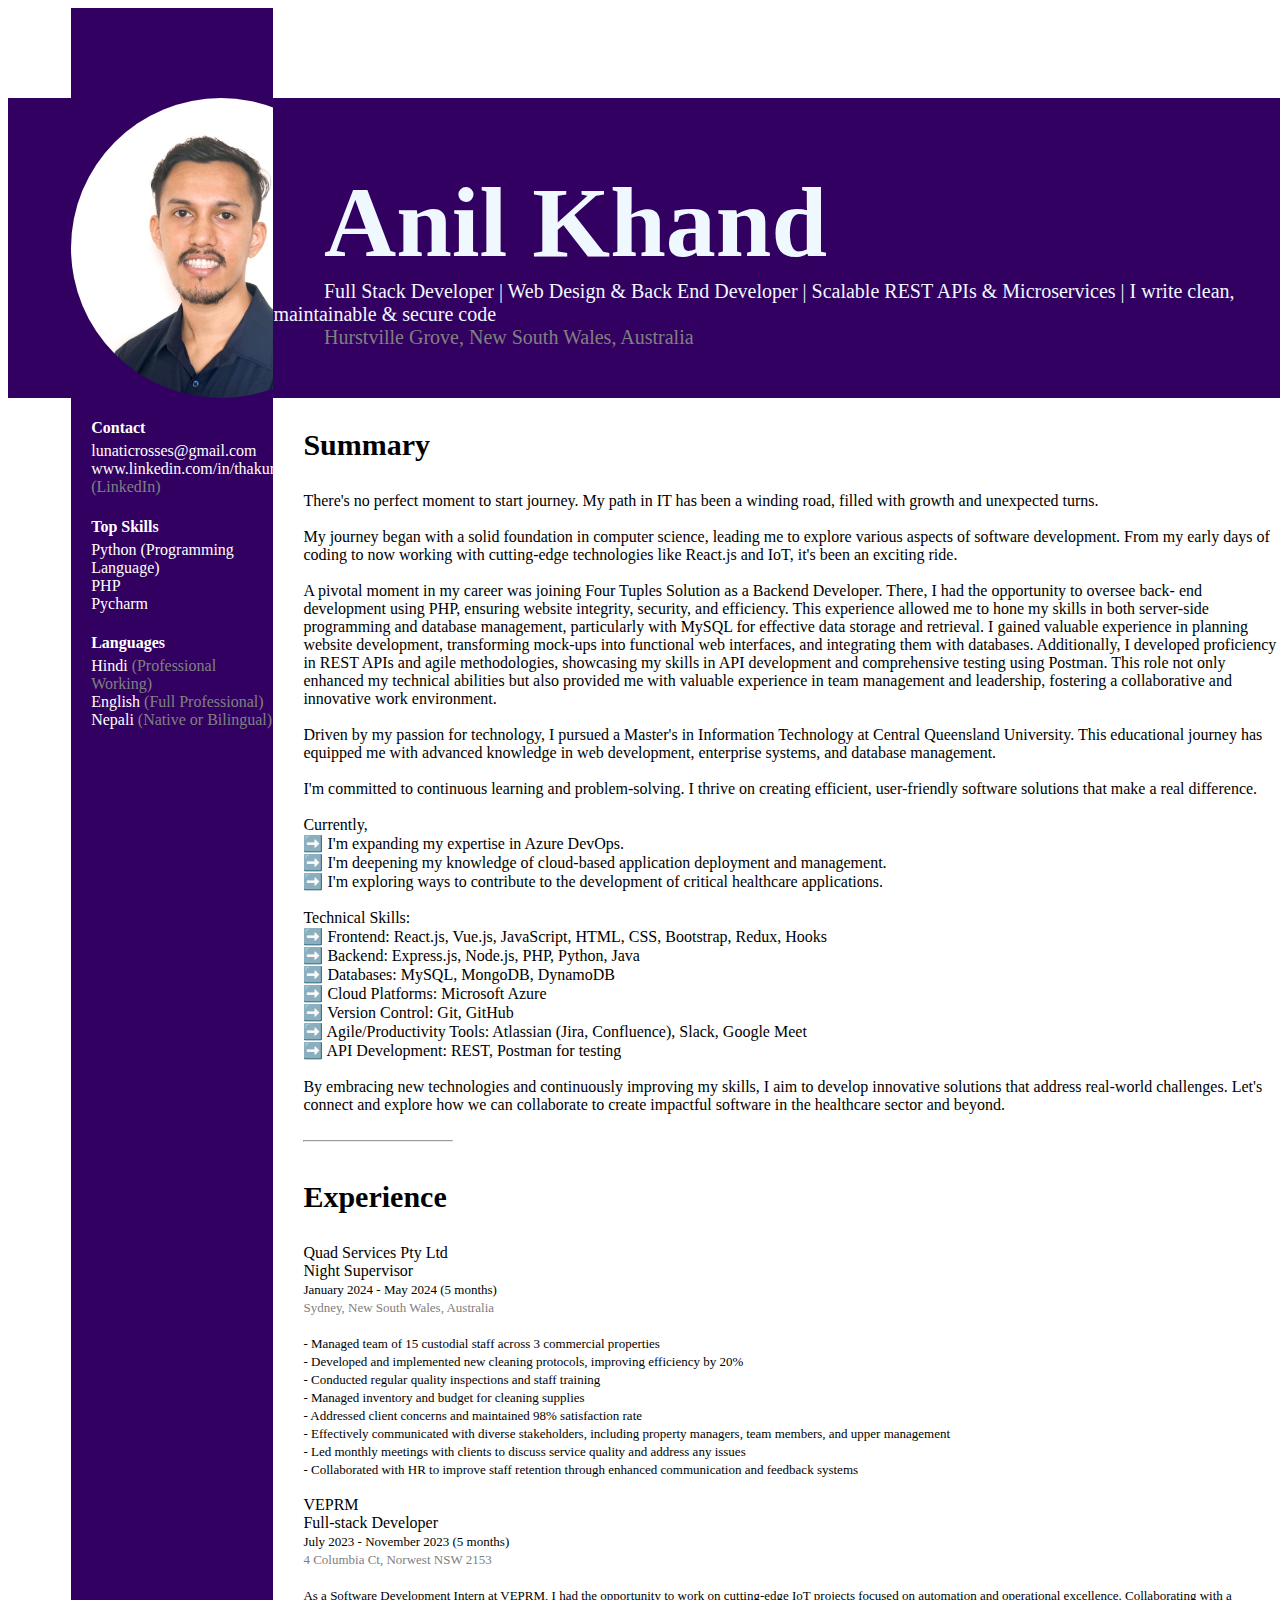
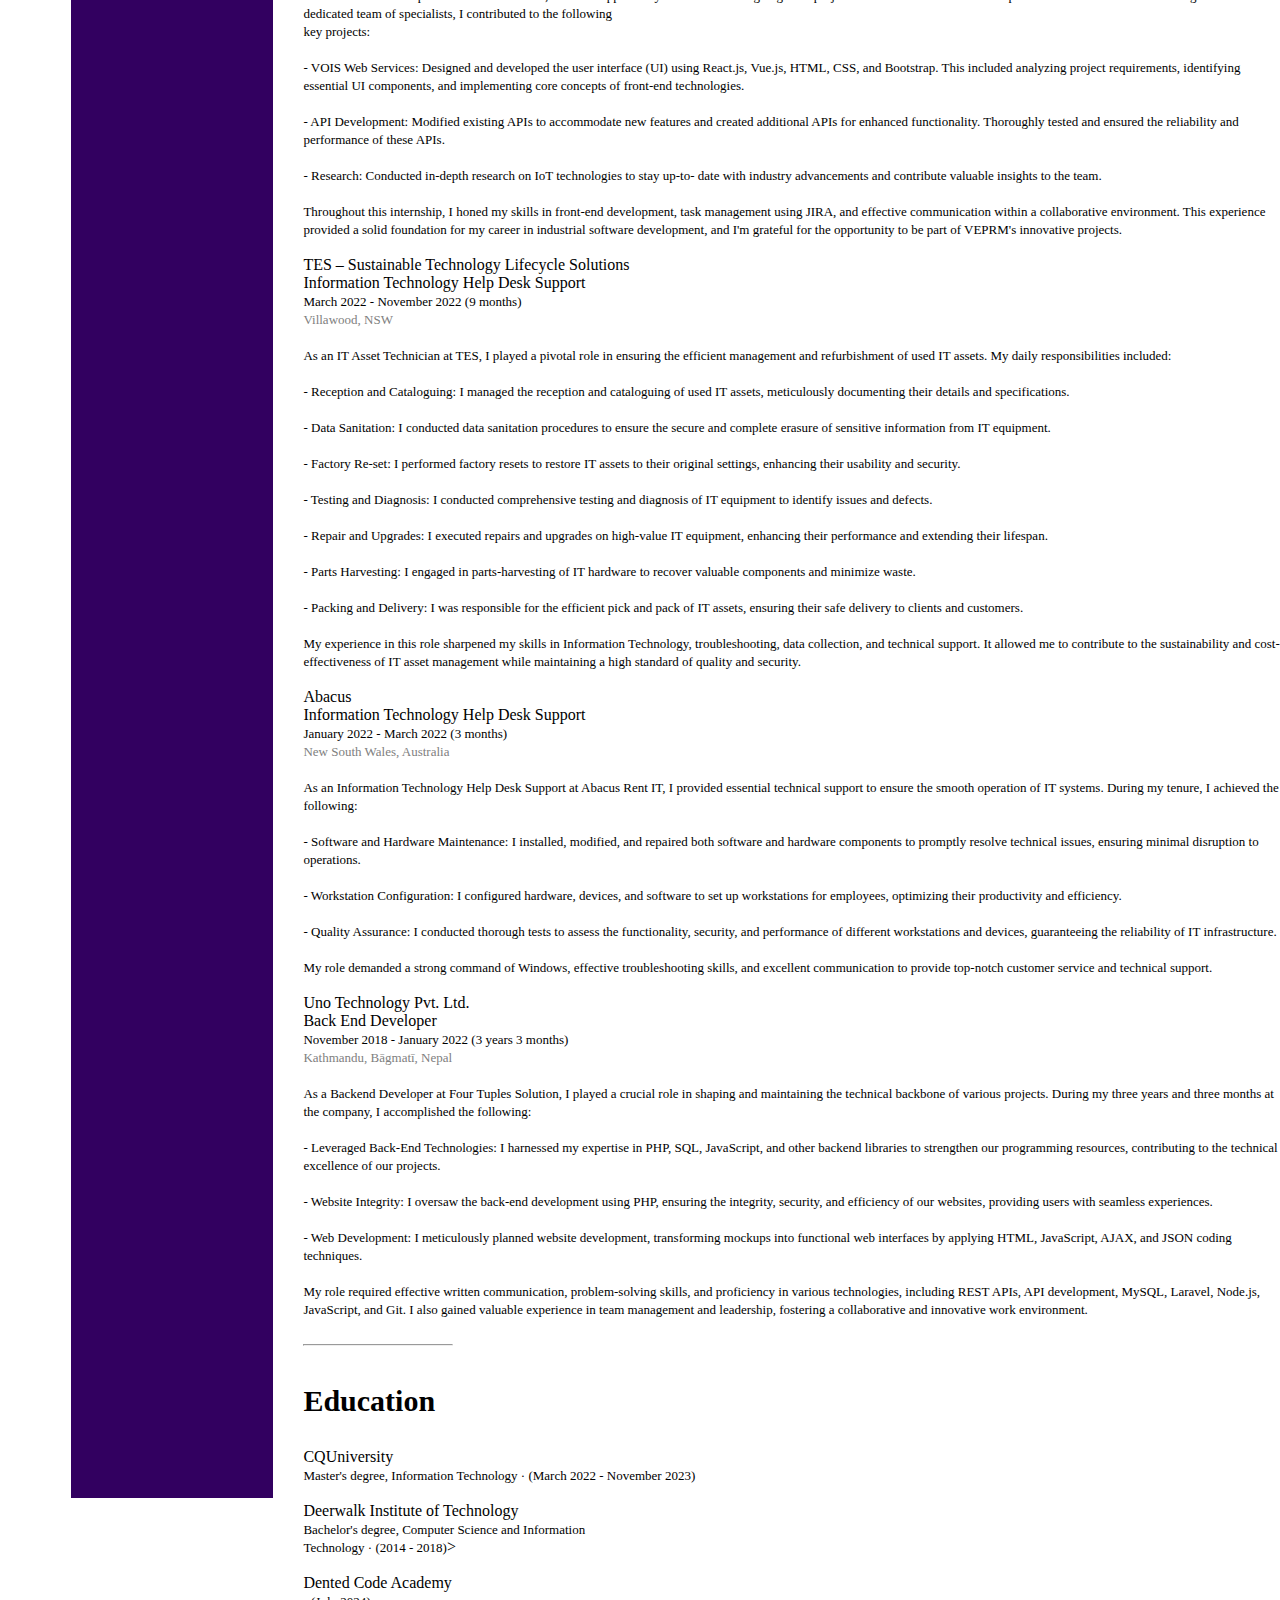
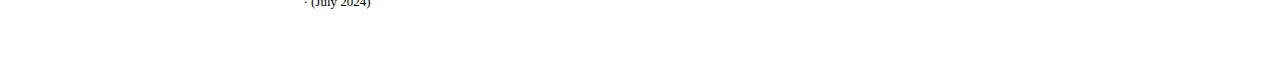
==== CV_Grid.html @ 2d3e1cf0 "CV using Grid" ====
<!DOCTYPE html>
<html lang="en">

<head>
    <meta charset="UTF-8">
    <meta name="viewport" content="width=device-width, initial-scale=1.0">
    <title>LinkedIn CV using Grid</title>
</head>
<link rel="stylesheet" href="index.css" />

<body>
    <div class="grid-container">
        <div class="grid1">

        </div>

        <div class="grid2">

        </div>

        <div class="grid3"></div>
        <Div class="grid4"></Div>
        <div class="grid5">
            <img src="./images/WhatsApp Image 2023-04-13 at 3.47.03 PM.jpeg" />
        </div>
        <div class="grid6">
            <H1>Anil Khand</H1>
            <p1>
                Full Stack Developer | Web Design & Back End Developer | Scalable
                REST APIs & Microservices | I write clean, maintainable & secure
                code<br>
            <color>Hurstville Grove, New South Wales, Australia</color>

            </p1>


        </div>
        <div class="grid7"></div>
        <div class="grid8">
            <div>
                <h4>Contact</h4>
                lunaticrosses@gmail.com
                www.linkedin.com/in/thakurianil<br>
                <color>(LinkedIn)</color>

                <h4>Top Skills</h4>
                Python (Programming Language)<br>
                PHP<br>
                Pycharm

                <h4>Languages</h4>
                Hindi <color>(Professional Working)</color><br>
                English <color>(Full Professional)</color><br>
                Nepali <color>(Native or Bilingual)</color>
            </div>

        </div>
        <div class="grid9">
            <div>
                <h3>Summary</h3>

                There's no perfect moment to start journey. My path in IT has been a
                winding road, filled with growth and unexpected turns.<br><br>

                My journey began with a solid foundation in computer science,
                leading me to explore various aspects of software development.
                From my early days of coding to now working with cutting-edge
                technologies like React.js and IoT, it's been an exciting ride.<br><br>

                A pivotal moment in my career was joining Four Tuples Solution as
                a Backend Developer. There, I had the opportunity to oversee back-
                end development using PHP, ensuring website integrity, security,
                and efficiency. This experience allowed me to hone my skills in both
                server-side programming and database management, particularly
                with MySQL for effective data storage and retrieval. I gained
                valuable experience in planning website development, transforming
                mock-ups into functional web interfaces, and integrating them with
                databases. Additionally, I developed proficiency in REST APIs and
                agile methodologies, showcasing my skills in API development and
                comprehensive testing using Postman. This role not only enhanced
                my technical abilities but also provided me with valuable experience
                in team management and leadership, fostering a collaborative and
                innovative work environment.
                <br><br>

                Driven by my passion for technology, I pursued a Master's in
                Information Technology at Central Queensland University. This
                educational journey has equipped me with advanced knowledge in
                web development, enterprise systems, and database management.
                <br><br>I'm committed to continuous learning and problem-solving. I thrive
                on creating efficient, user-friendly software solutions that make a real
                difference.<br><br>

                Currently,<br>
                ➡️ I'm expanding my expertise in Azure DevOps.<br>
                ➡️ I'm deepening my knowledge of cloud-based application
                deployment and management.<br>
                ➡️ I'm exploring ways to contribute to the development of critical
                healthcare applications.<br><br>

                ‍Technical Skills:<br>
                ➡️ Frontend: React.js, Vue.js, JavaScript, HTML, CSS, Bootstrap,
                Redux, Hooks<br>
                ➡️ Backend: Express.js, Node.js, PHP, Python, Java<br>
                ➡️ Databases: MySQL, MongoDB, DynamoDB<br>
                ➡️ Cloud Platforms: Microsoft Azure<br>
                ➡️ Version Control: Git, GitHub<br>
                ➡️ Agile/Productivity Tools: Atlassian (Jira, Confluence), Slack,
                Google Meet<br>
                ➡️ API Development: REST, Postman for testing<br><br>

                By embracing new technologies and continuously improving my
                skills, I aim to develop innovative solutions that address real-world
                challenges. Let's connect and explore how we can collaborate to
                create impactful software in the healthcare sector and beyond.

                <br><br>
                <hr>
                <br>

                <h3>Experience</h3>

                Quad Services Pty Ltd<br>
                Night Supervisor<br>
                <font>
                    January 2024 - May 2024 (5 months)<br>
                    <color>Sydney, New South Wales, Australia</color><br><br>

                    - Managed team of 15 custodial staff across 3 commercial properties<br>
                    - Developed and implemented new cleaning protocols, improving efficiency by
                    20%<br>
                    - Conducted regular quality inspections and staff training<br>
                    - Managed inventory and budget for cleaning supplies<br>
                    - Addressed client concerns and maintained 98% satisfaction rate<br>
                    - Effectively communicated with diverse stakeholders, including property
                    managers, team members, and upper management<br>
                    - Led monthly meetings with clients to discuss service quality and address any
                    issues<br>
                    - Collaborated with HR to improve staff retention through enhanced
                    communication and feedback systems
                </font>
                <br><br>

                VEPRM<br>
                Full-stack Developer<br>
                <font>
                    July 2023 - November 2023 (5 months)<br>
                    <color style="color:grey">4 Columbia Ct, Norwest NSW 2153</color><br><br>

                    As a Software Development Intern at VEPRM, I had the opportunity to work on
                    cutting-edge IoT projects focused on automation and operational excellence.
                    Collaborating with a dedicated team of specialists, I contributed to the following
                    <br>key projects:<br><br>
                    - VOIS Web Services: Designed and developed the user interface (UI) using
                    React.js, Vue.js, HTML, CSS, and Bootstrap. This included analyzing project
                    requirements, identifying essential UI components, and implementing core
                    concepts of front-end technologies.<br><br>
                    - API Development: Modified existing APIs to accommodate new features and
                    created additional APIs for enhanced functionality. Thoroughly tested and
                    ensured the reliability and performance of these APIs.<br><br>
                    - Research: Conducted in-depth research on IoT technologies to stay up-to-
                    date with industry advancements and contribute valuable insights to the team.<br><br>
                    Throughout this internship, I honed my skills in front-end development, task
                    management using JIRA, and effective communication within a collaborative
                    environment. This experience provided a solid foundation for my career in
                    industrial software development, and I'm grateful for the opportunity to be part
                    of VEPRM's innovative projects.
                </font><br><br>

                TES – Sustainable Technology Lifecycle Solutions<br>
                Information Technology Help Desk Support<br>

                <font>
                    March 2022 - November 2022 (9 months)<br>
                    <color style="color:grey">Villawood, NSW</color><br><br>
                    As an IT Asset Technician at TES, I played a pivotal role in ensuring
                    the efficient management and refurbishment of used IT assets. My daily
                    responsibilities included:<br><br>
                    - Reception and Cataloguing: I managed the reception and cataloguing of used
                    IT assets, meticulously documenting their details and specifications.<br><br>
                    - Data Sanitation: I conducted data sanitation procedures to ensure the secure
                    and complete erasure of sensitive information from IT equipment.<br><br>
                    - Factory Re-set: I performed factory resets to restore IT assets to their original
                    settings, enhancing their usability and security.<br><br>
                    - Testing and Diagnosis: I conducted comprehensive testing and diagnosis of
                    IT equipment to identify issues and defects.<br><br>
                    - Repair and Upgrades: I executed repairs and upgrades on high-value IT
                    equipment, enhancing their performance and extending their lifespan.<br><br>
                    - Parts Harvesting: I engaged in parts-harvesting of IT hardware to recover
                    valuable components and minimize waste.<br><br>
                    - Packing and Delivery: I was responsible for the efficient pick and pack of IT
                    assets, ensuring their safe delivery to clients and customers.<br><br>
                    My experience in this role sharpened my skills in Information Technology,
                    troubleshooting, data collection, and technical support. It allowed me to
                    contribute to the sustainability and cost-effectiveness of IT asset management
                    while maintaining a high standard of quality and security.<br><br>
                </font>

                Abacus<br>
                Information Technology Help Desk Support<br>

                <font>
                    January 2022 - March 2022 (3 months)<br>
                    <color style="color:grey">New South Wales, Australia</color><br><br>
                    As an Information Technology Help Desk Support at Abacus Rent IT, I
                    provided essential technical support to ensure the smooth operation of IT
                    systems. During my tenure, I achieved the following:<br><br>
                    - Software and Hardware Maintenance: I installed, modified, and repaired
                    both software and hardware components to promptly resolve technical issues,
                    ensuring minimal disruption to operations.<br><br>
                    - Workstation Configuration: I configured hardware, devices, and software to
                    set up workstations for employees, optimizing their productivity and efficiency.<br><br>
                    - Quality Assurance: I conducted thorough tests to assess the functionality,
                    security, and performance of different workstations and devices, guaranteeing
                    the reliability of IT infrastructure.<br><br>
                    My role demanded a strong command of Windows, effective troubleshooting
                    skills, and excellent communication to provide top-notch customer service and
                    technical support.<br><br>
                </font>

                Uno Technology Pvt. Ltd.<br>
                Back End Developer<br>

                <font>
                    November 2018 - January 2022 (3 years 3 months)<br>
                    <color style="color:grey">Kathmandu, Bāgmatī, Nepal</color><br><br>
                    As a Backend Developer at Four Tuples Solution, I played a crucial role in
                    shaping and maintaining the technical backbone of various projects. During my
                    three years and three months at the company, I accomplished the following:<br><br>
                    - Leveraged Back-End Technologies: I harnessed my expertise in PHP,
                    SQL, JavaScript, and other backend libraries to strengthen our programming
                    resources, contributing to the technical excellence of our projects.<br><br>
                    - Website Integrity: I oversaw the back-end development using PHP, ensuring
                    the integrity, security, and efficiency of our websites, providing users with
                    seamless experiences.<br><br>
                    - Web Development: I meticulously planned website development,
                    transforming mockups into functional web interfaces by applying HTML,
                    JavaScript, AJAX, and JSON coding techniques.<br><br>
                    My role required effective written communication, problem-solving skills, and
                    proficiency in various technologies, including REST APIs, API development,
                    MySQL, Laravel, Node.js, JavaScript, and Git. I also gained valuable
                    experience in team management and leadership, fostering a collaborative and
                    innovative work environment.<br><br>
                </font>

                <hr>
                <br>

                <h3>Education</h3>
                CQUniversity<br>

                <font ">Master's degree, Information Technology · (March 2022 - November 2023)
                </font><br><br>
                Deerwalk Institute of Technology<br>
    
                <font>Bachelor's degree, Computer Science and Information<br>
                    Technology · (2014 - 2018)</font>><br><br>
                Dented Code Academy<br>
    
                <font>· (July 2024)</font><br><br><br><br>
            </div>
        </div>
    </div>

</body>

</html>
---- index.css ----
body{
    height: auto;
    width: auto;
}
.grid-container{
    width: auto;
    height: auto;
    display: grid;
    grid-template-columns: repeat(3, 5% 16% 80%);
    grid-template-rows: 90px 300px 200px ;
    /* gap: 10px; */
    /* padding: 10px; */
}

.grid1{
    grid-column: 1/1;
    grid-row: 1/1;
}
.grid2{
    grid-column: 2/3;
    grid-row: 1/1;
    height: 100px;
    background-color: rgb(50, 0, 96);
}
.grid3{
    grid-column: 3/3;
    /* background-color: black; */
}
.grid4{
    grid-column: 1/1;
    grid-row: 2/3;
    background-color: rgb(50, 0, 96);
}
.grid5{
    grid-column: 2/2;
    grid-row: 2/3;
    background-color: rgb(50, 0, 96);
    font-size: large;
}

.grid6{
    grid-column: 3/4;
    grid-row: 2/3;
    background-color: rgb(50, 0, 96);
}
.grid7{
    grid-column: 1/1;
    grid-row: 3/3;
 
}
.grid8{
    grid-column: 2/3;
    grid-row: 3/3;
    background-color: rgb(50, 0, 96);
    height: 1350%;
}

.grid9{
    grid-column: 3/3;
    grid-row: 3/3;
}

.grid6 > H1{
    color: aliceblue;
    text-align: left;
    margin-bottom: 0%;
    font-size: 100px;
    padding-left: 5%;
    font-family:Cambria, Cochin, Georgia, Times, 'Times New Roman', serif;
}

.grid5 > img{
    height: 300px;
    width: 300px;
    border-radius: 100%;
    align-content: center;
}

p1{
    font-size: 20px;
    color: aliceblue;
    padding-left: 5%;
}


div > h4{
    margin-bottom: 5px;
}

.grid8 > div{
    padding-left: 20px; 
    color:white; 
    font-size: medium;
}

color{
    color:grey;
}


.grid9 > div{
    padding-left: 30px;
    /* display: flex; */
    /* justify-content: flex-end; */
}

hr{
    width: 15%; 
    float: left;
}

font{
    font-size: small;
}

h3{
    font-size: 30px;

}

footer{
    text-align: right;
    background: lightpink;
}

p1 > color{
    color: gray;
    padding-left: 5%;
}
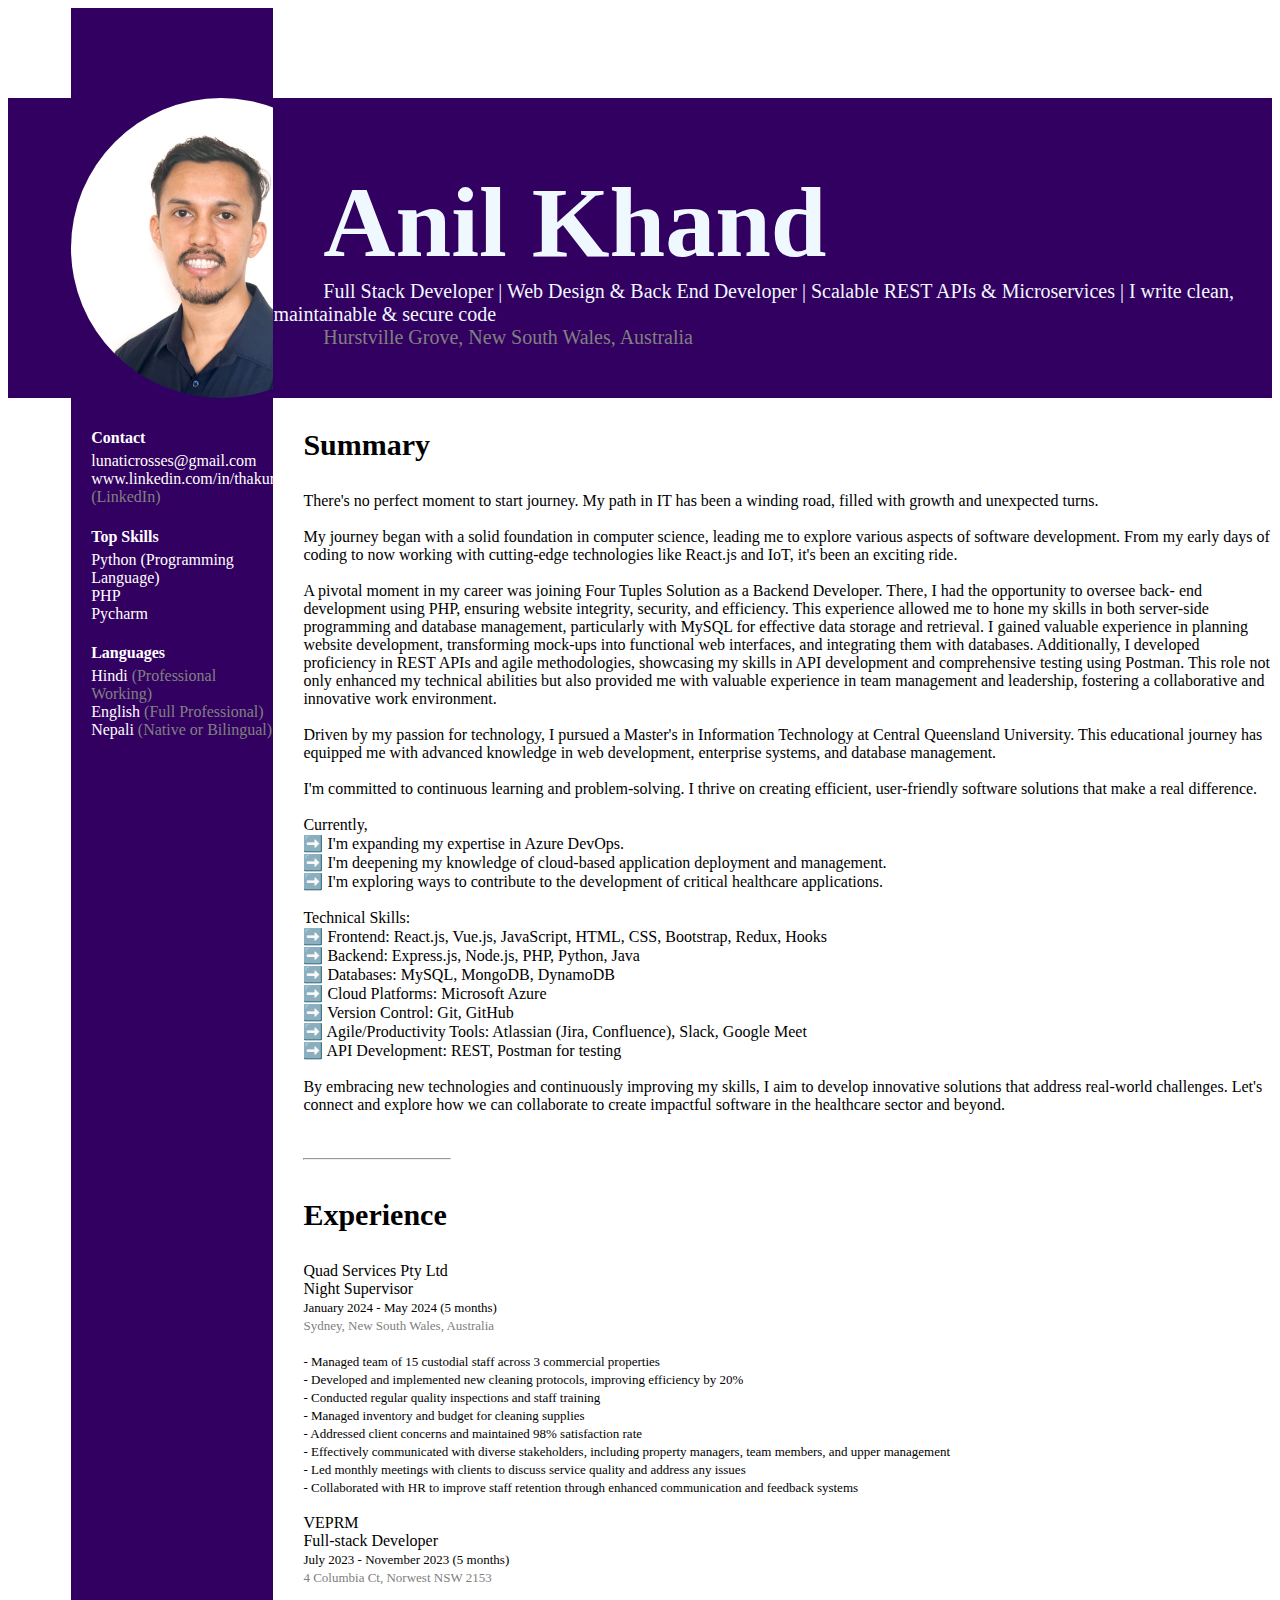
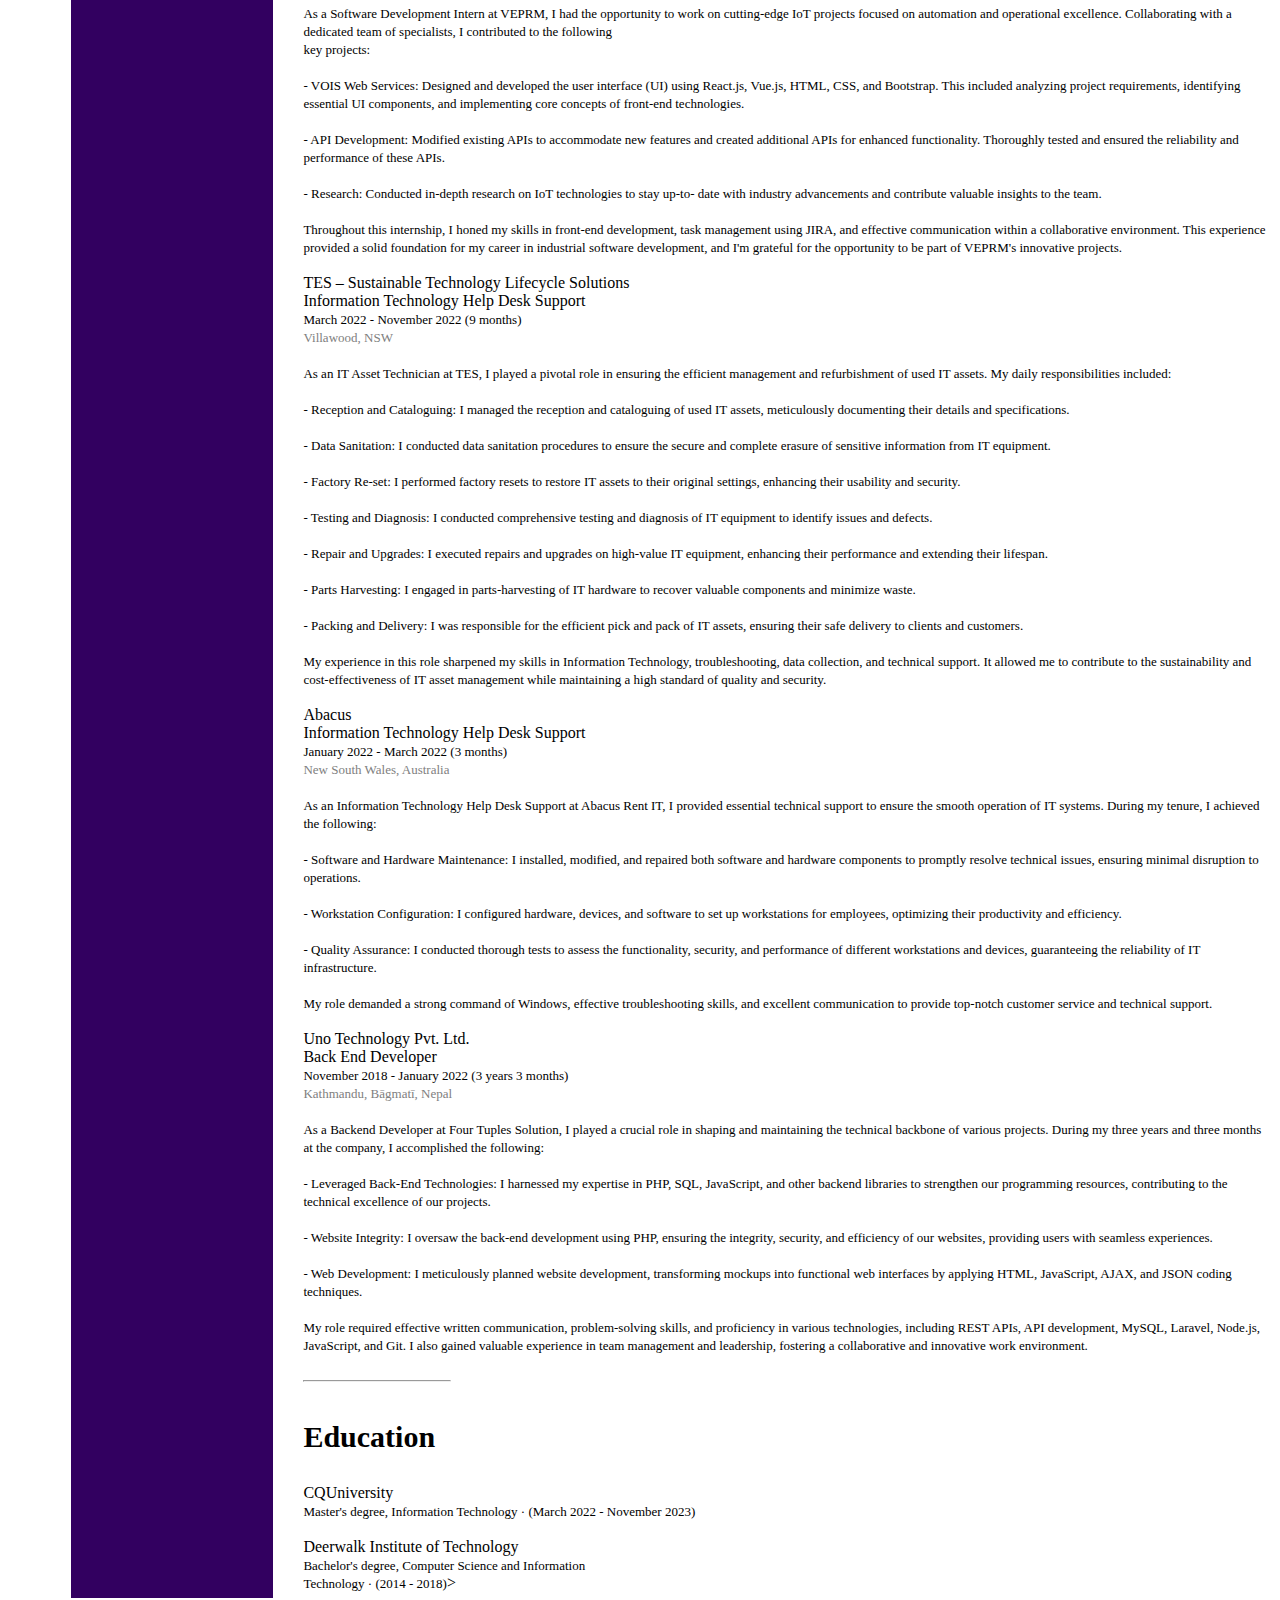
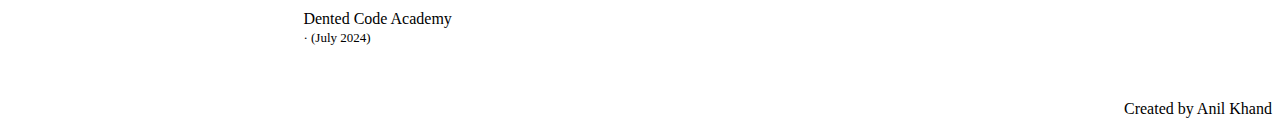
==== commit 8fdf6ce3: "CV completed using grid" ====
--- a/CV_Grid.html
+++ b/CV_Grid.html
@@ -29,7 +29,7 @@
                 Full Stack Developer | Web Design & Back End Developer | Scalable
                 REST APIs & Microservices | I write clean, maintainable & secure
                 code<br>
-            <color>Hurstville Grove, New South Wales, Australia</color>
+                <color>Hurstville Grove, New South Wales, Australia</color>
 
             </p1>
 
@@ -40,7 +40,7 @@
             <div>
                 <h4>Contact</h4>
                 lunaticrosses@gmail.com
-                www.linkedin.com/in/thakurianil<br>
+                <label>www.linkedin.com/in/thakurianil<br></label>
                 <color>(LinkedIn)</color>
 
                 <h4>Top Skills</h4>
@@ -57,62 +57,65 @@
         </div>
         <div class="grid9">
             <div>
-                <h3>Summary</h3>
-
-                There's no perfect moment to start journey. My path in IT has been a
-                winding road, filled with growth and unexpected turns.<br><br>
-
-                My journey began with a solid foundation in computer science,
-                leading me to explore various aspects of software development.
-                From my early days of coding to now working with cutting-edge
-                technologies like React.js and IoT, it's been an exciting ride.<br><br>
-
-                A pivotal moment in my career was joining Four Tuples Solution as
-                a Backend Developer. There, I had the opportunity to oversee back-
-                end development using PHP, ensuring website integrity, security,
-                and efficiency. This experience allowed me to hone my skills in both
-                server-side programming and database management, particularly
-                with MySQL for effective data storage and retrieval. I gained
-                valuable experience in planning website development, transforming
-                mock-ups into functional web interfaces, and integrating them with
-                databases. Additionally, I developed proficiency in REST APIs and
-                agile methodologies, showcasing my skills in API development and
-                comprehensive testing using Postman. This role not only enhanced
-                my technical abilities but also provided me with valuable experience
-                in team management and leadership, fostering a collaborative and
-                innovative work environment.
-                <br><br>
-
-                Driven by my passion for technology, I pursued a Master's in
-                Information Technology at Central Queensland University. This
-                educational journey has equipped me with advanced knowledge in
-                web development, enterprise systems, and database management.
-                <br><br>I'm committed to continuous learning and problem-solving. I thrive
-                on creating efficient, user-friendly software solutions that make a real
-                difference.<br><br>
-
-                Currently,<br>
-                ➡️ I'm expanding my expertise in Azure DevOps.<br>
-                ➡️ I'm deepening my knowledge of cloud-based application
-                deployment and management.<br>
-                ➡️ I'm exploring ways to contribute to the development of critical
-                healthcare applications.<br><br>
-
-                ‍Technical Skills:<br>
-                ➡️ Frontend: React.js, Vue.js, JavaScript, HTML, CSS, Bootstrap,
-                Redux, Hooks<br>
-                ➡️ Backend: Express.js, Node.js, PHP, Python, Java<br>
-                ➡️ Databases: MySQL, MongoDB, DynamoDB<br>
-                ➡️ Cloud Platforms: Microsoft Azure<br>
-                ➡️ Version Control: Git, GitHub<br>
-                ➡️ Agile/Productivity Tools: Atlassian (Jira, Confluence), Slack,
-                Google Meet<br>
-                ➡️ API Development: REST, Postman for testing<br><br>
-
-                By embracing new technologies and continuously improving my
-                skills, I aim to develop innovative solutions that address real-world
-                challenges. Let's connect and explore how we can collaborate to
-                create impactful software in the healthcare sector and beyond.
+                <div class="summary">
+
+                    <h3>Summary</h3>
+
+                    There's no perfect moment to start journey. My path in IT has been a
+                    winding road, filled with growth and unexpected turns.<br><br>
+
+                    My journey began with a solid foundation in computer science,
+                    leading me to explore various aspects of software development.
+                    From my early days of coding to now working with cutting-edge
+                    technologies like React.js and IoT, it's been an exciting ride.<br><br>
+
+                    A pivotal moment in my career was joining Four Tuples Solution as
+                    a Backend Developer. There, I had the opportunity to oversee back-
+                    end development using PHP, ensuring website integrity, security,
+                    and efficiency. This experience allowed me to hone my skills in both
+                    server-side programming and database management, particularly
+                    with MySQL for effective data storage and retrieval. I gained
+                    valuable experience in planning website development, transforming
+                    mock-ups into functional web interfaces, and integrating them with
+                    databases. Additionally, I developed proficiency in REST APIs and
+                    agile methodologies, showcasing my skills in API development and
+                    comprehensive testing using Postman. This role not only enhanced
+                    my technical abilities but also provided me with valuable experience
+                    in team management and leadership, fostering a collaborative and
+                    innovative work environment.
+                    <br><br>
+
+                    Driven by my passion for technology, I pursued a Master's in
+                    Information Technology at Central Queensland University. This
+                    educational journey has equipped me with advanced knowledge in
+                    web development, enterprise systems, and database management.
+                    <br><br>I'm committed to continuous learning and problem-solving. I thrive
+                    on creating efficient, user-friendly software solutions that make a real
+                    difference.<br><br>
+
+                    Currently,<br>
+                    ➡️ I'm expanding my expertise in Azure DevOps.<br>
+                    ➡️ I'm deepening my knowledge of cloud-based application
+                    deployment and management.<br>
+                    ➡️ I'm exploring ways to contribute to the development of critical
+                    healthcare applications.<br><br>
+
+                    ‍Technical Skills:<br>
+                    ➡️ Frontend: React.js, Vue.js, JavaScript, HTML, CSS, Bootstrap,
+                    Redux, Hooks<br>
+                    ➡️ Backend: Express.js, Node.js, PHP, Python, Java<br>
+                    ➡️ Databases: MySQL, MongoDB, DynamoDB<br>
+                    ➡️ Cloud Platforms: Microsoft Azure<br>
+                    ➡️ Version Control: Git, GitHub<br>
+                    ➡️ Agile/Productivity Tools: Atlassian (Jira, Confluence), Slack,
+                    Google Meet<br>
+                    ➡️ API Development: REST, Postman for testing<br><br>
+
+                    By embracing new technologies and continuously improving my
+                    skills, I aim to develop innovative solutions that address real-world
+                    challenges. Let's connect and explore how we can collaborate to
+                    create impactful software in the healthcare sector and beyond.
+                </div>
 
                 <br><br>
                 <hr>
@@ -258,8 +261,14 @@
                 Dented Code Academy<br>
     
                 <font>· (July 2024)</font><br><br><br><br>
+                <footer>
+                    Created by Anil Khand
+                </footer>
+            
             </div>
-        </div>
+
+        </div>
+
     </div>
 
 </body>
--- a/index.css
+++ b/index.css
@@ -6,8 +6,8 @@
     width: auto;
     height: auto;
     display: grid;
-    grid-template-columns: repeat(3, 5% 16% 80%);
-    grid-template-rows: 90px 300px 200px ;
+    grid-template-columns: repeat(3, 5% 16% 79%);
+    grid-template-rows: 90px 300px 200px 50px;
     /* gap: 10px; */
     /* padding: 10px; */
 }
@@ -15,6 +15,9 @@
 .grid1{
     grid-column: 1/1;
     grid-row: 1/1;
+}
+label{
+    cursor: pointer;
 }
 .grid2{
     grid-column: 2/3;
@@ -52,7 +55,7 @@
     grid-column: 2/3;
     grid-row: 3/3;
     background-color: rgb(50, 0, 96);
-    height: 1350%;
+    height: 1400%;
 }
 
 .grid9{
@@ -74,6 +77,8 @@
     width: 300px;
     border-radius: 100%;
     align-content: center;
+
+    /* border-radius: outet(2px); */
 }
 
 p1{
@@ -89,6 +94,7 @@
 
 .grid8 > div{
     padding-left: 20px; 
+    padding-top: 5%;
     color:white; 
     font-size: medium;
 }
@@ -100,6 +106,7 @@
 
 .grid9 > div{
     padding-left: 30px;
+    /* background-color: blueviolet; */
     /* display: flex; */
     /* justify-content: flex-end; */
 }
@@ -117,12 +124,12 @@
     font-size: 30px;
 
 }
-
 footer{
+    /* grid-column: 3/3; */
+    /* grid-row: 3/3; */
     text-align: right;
-    background: lightpink;
+    /* background: lightpink; */
 }
-
 p1 > color{
     color: gray;
     padding-left: 5%;
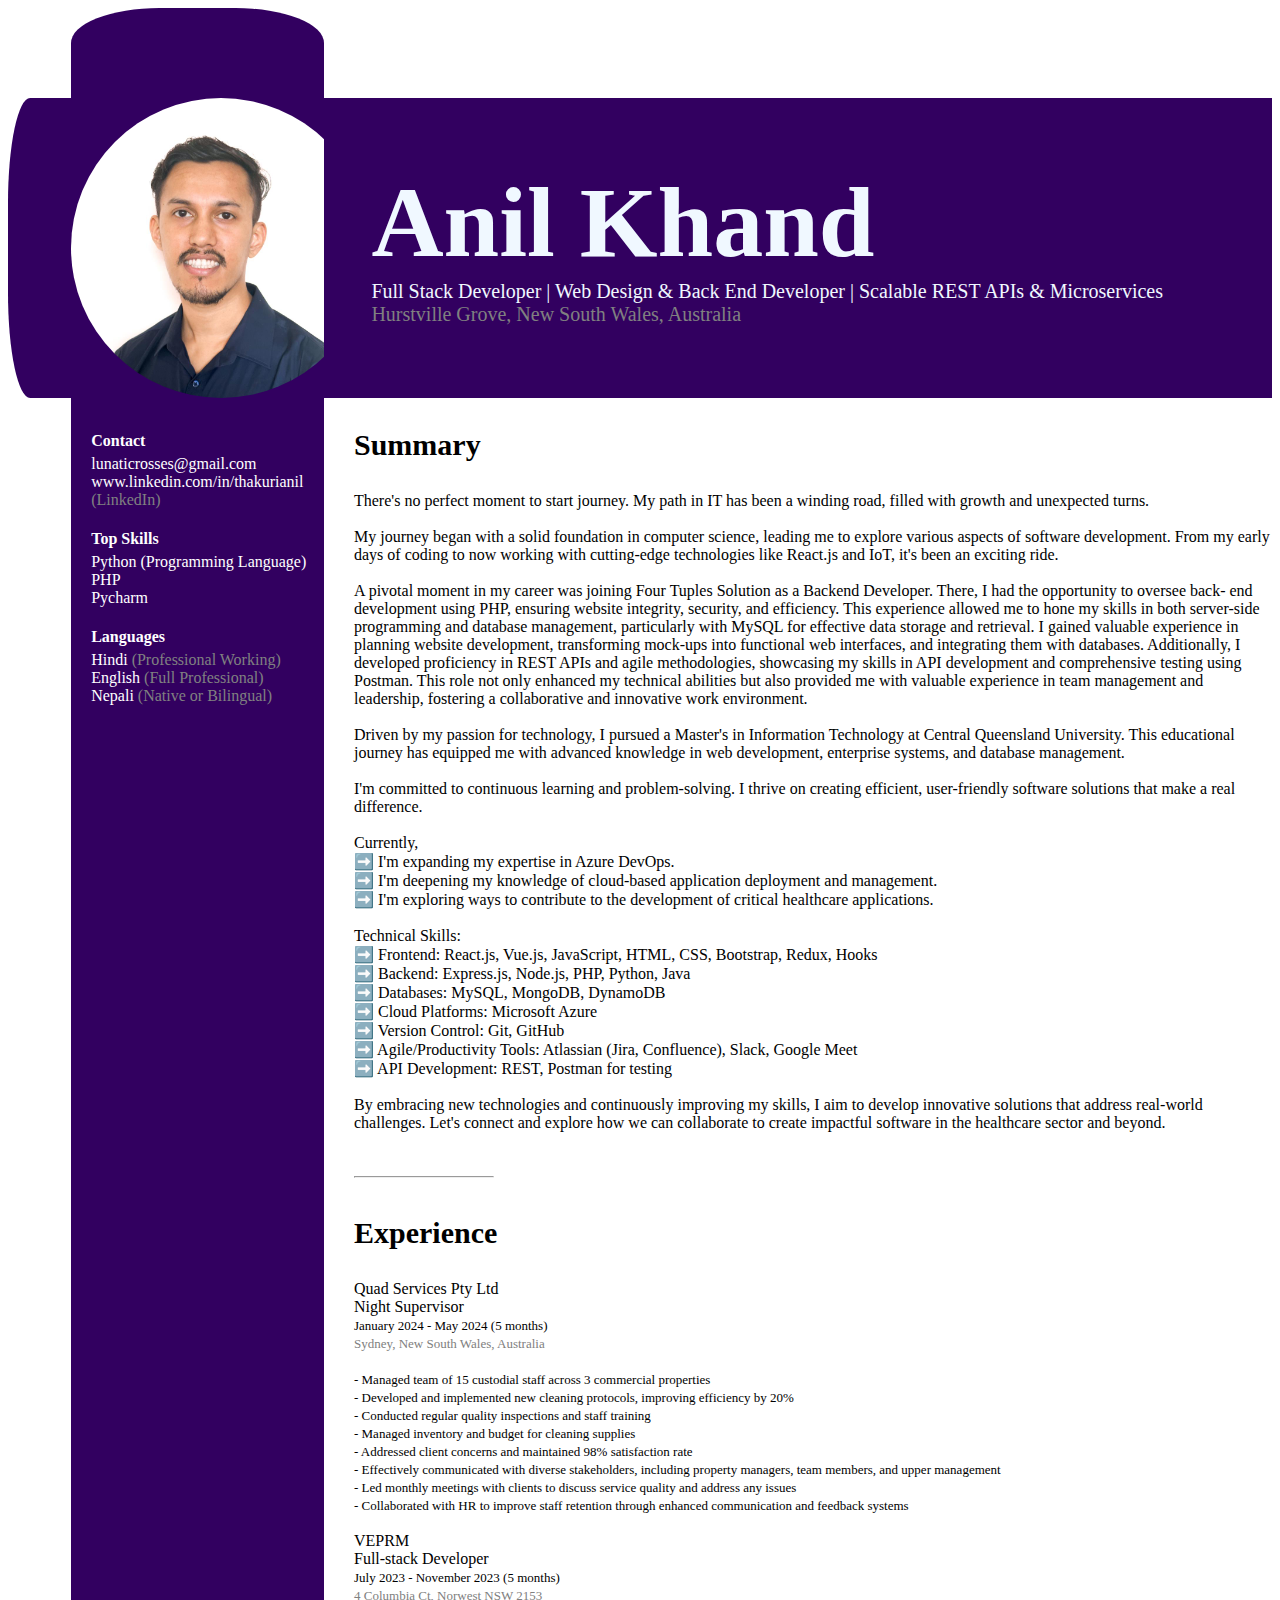
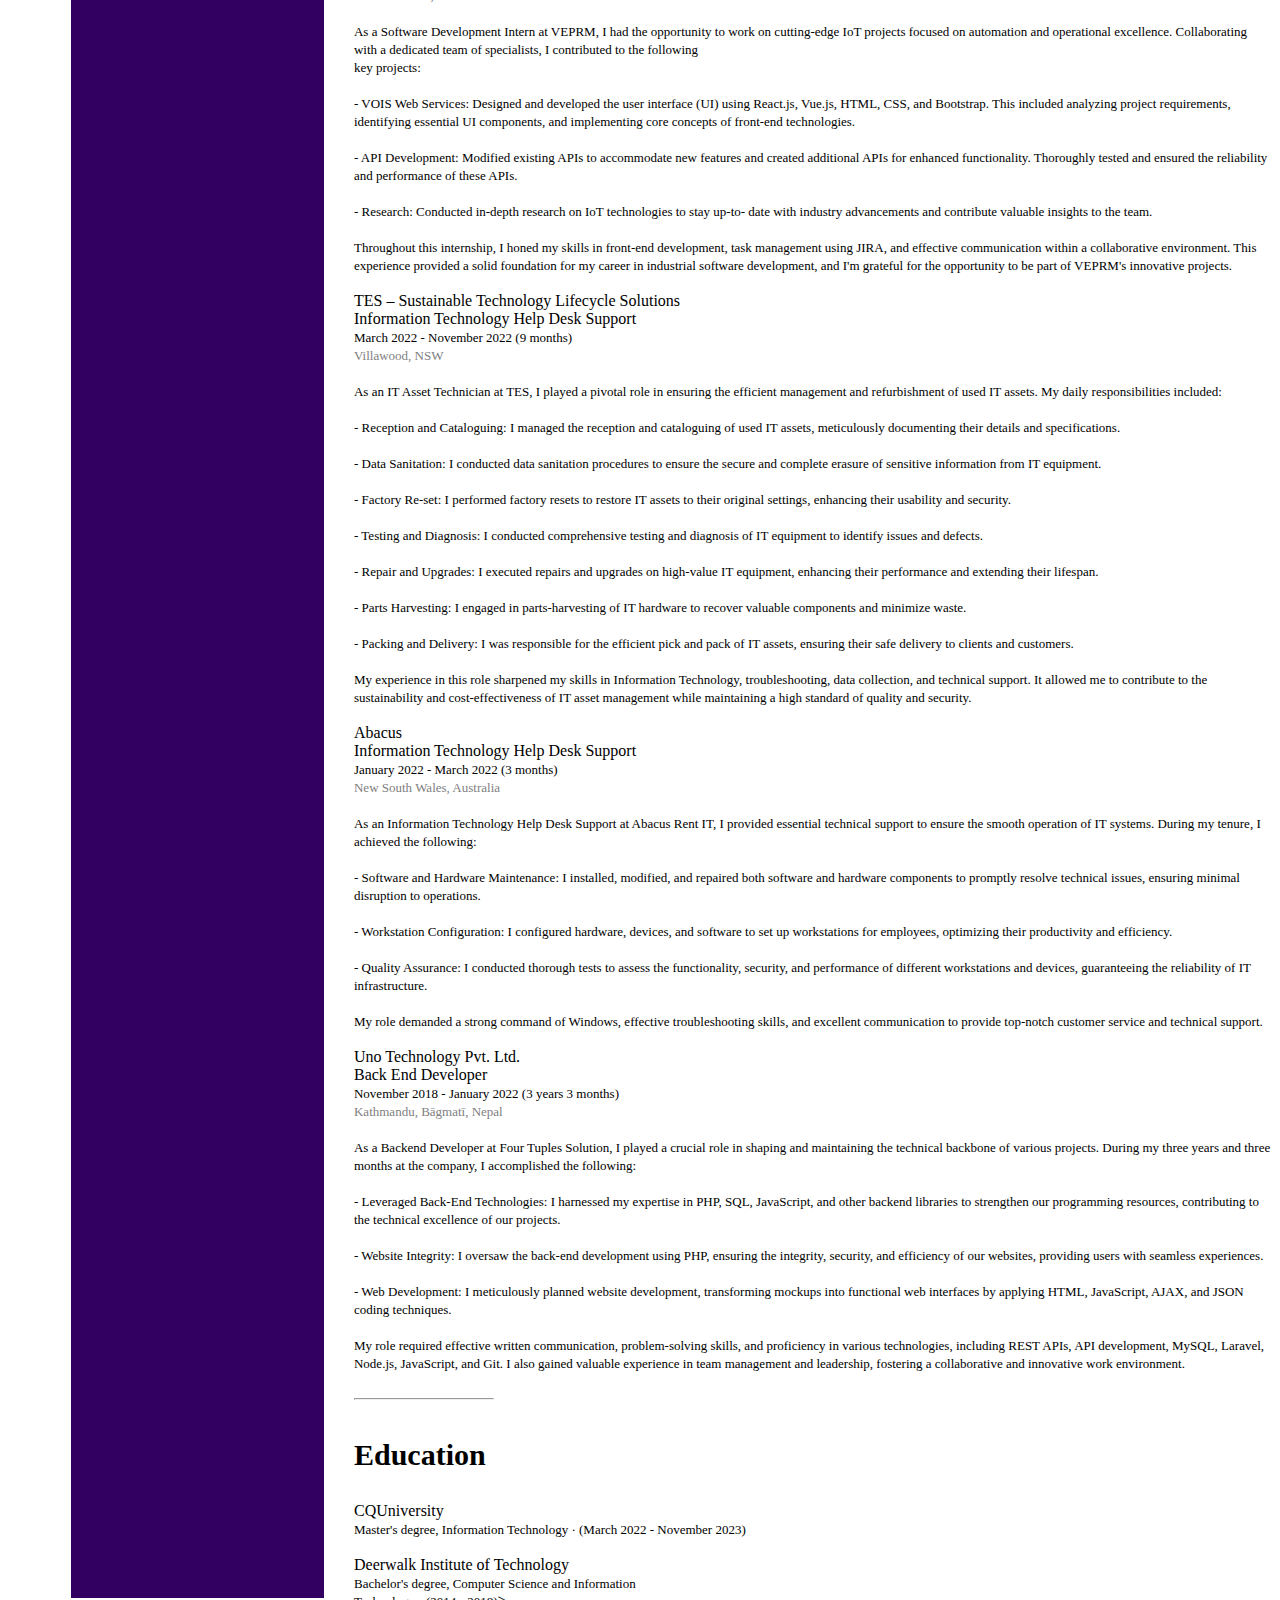
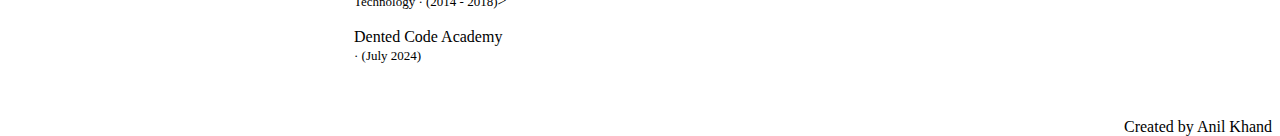
==== commit af20a2e7: "CV completed using grid" ====
--- a/CV_Grid.html
+++ b/CV_Grid.html
@@ -27,8 +27,8 @@
             <H1>Anil Khand</H1>
             <p1>
                 Full Stack Developer | Web Design & Back End Developer | Scalable
-                REST APIs & Microservices | I write clean, maintainable & secure
-                code<br>
+                REST APIs & Microservices 
+                <br>
                 <color>Hurstville Grove, New South Wales, Australia</color>
 
             </p1>
--- a/index.css
+++ b/index.css
@@ -1,19 +1,18 @@
-body{
-    height: auto;
-    width: auto;
-}
+
 .grid-container{
     width: auto;
     height: auto;
     display: grid;
-    grid-template-columns: repeat(3, 5% 16% 79%);
+    /* grid-template-columns: repeat(3, 5% 16% 79%); */
+    grid-template-columns: repeat(3, 5% 20% 75%);
+
     grid-template-rows: 90px 300px 200px 50px;
     /* gap: 10px; */
     /* padding: 10px; */
 }
 
 .grid1{
-    grid-column: 1/1;
+    grid-column: 1/4;
     grid-row: 1/1;
 }
 label{
@@ -24,6 +23,10 @@
     grid-row: 1/1;
     height: 100px;
     background-color: rgb(50, 0, 96);
+    border-top-left-radius: 35%;
+    border-top-right-radius: 35%;
+
+
 }
 .grid3{
     grid-column: 3/3;
@@ -33,6 +36,9 @@
     grid-column: 1/1;
     grid-row: 2/3;
     background-color: rgb(50, 0, 96);
+    border-top-left-radius: 35%;
+    border-bottom-left-radius: 35%;
+
 }
 .grid5{
     grid-column: 2/2;
@@ -100,7 +106,8 @@
 }
 
 color{
-    color:grey;
+    color:gray;
+    /* opacity: 75%; */
 }
 
 
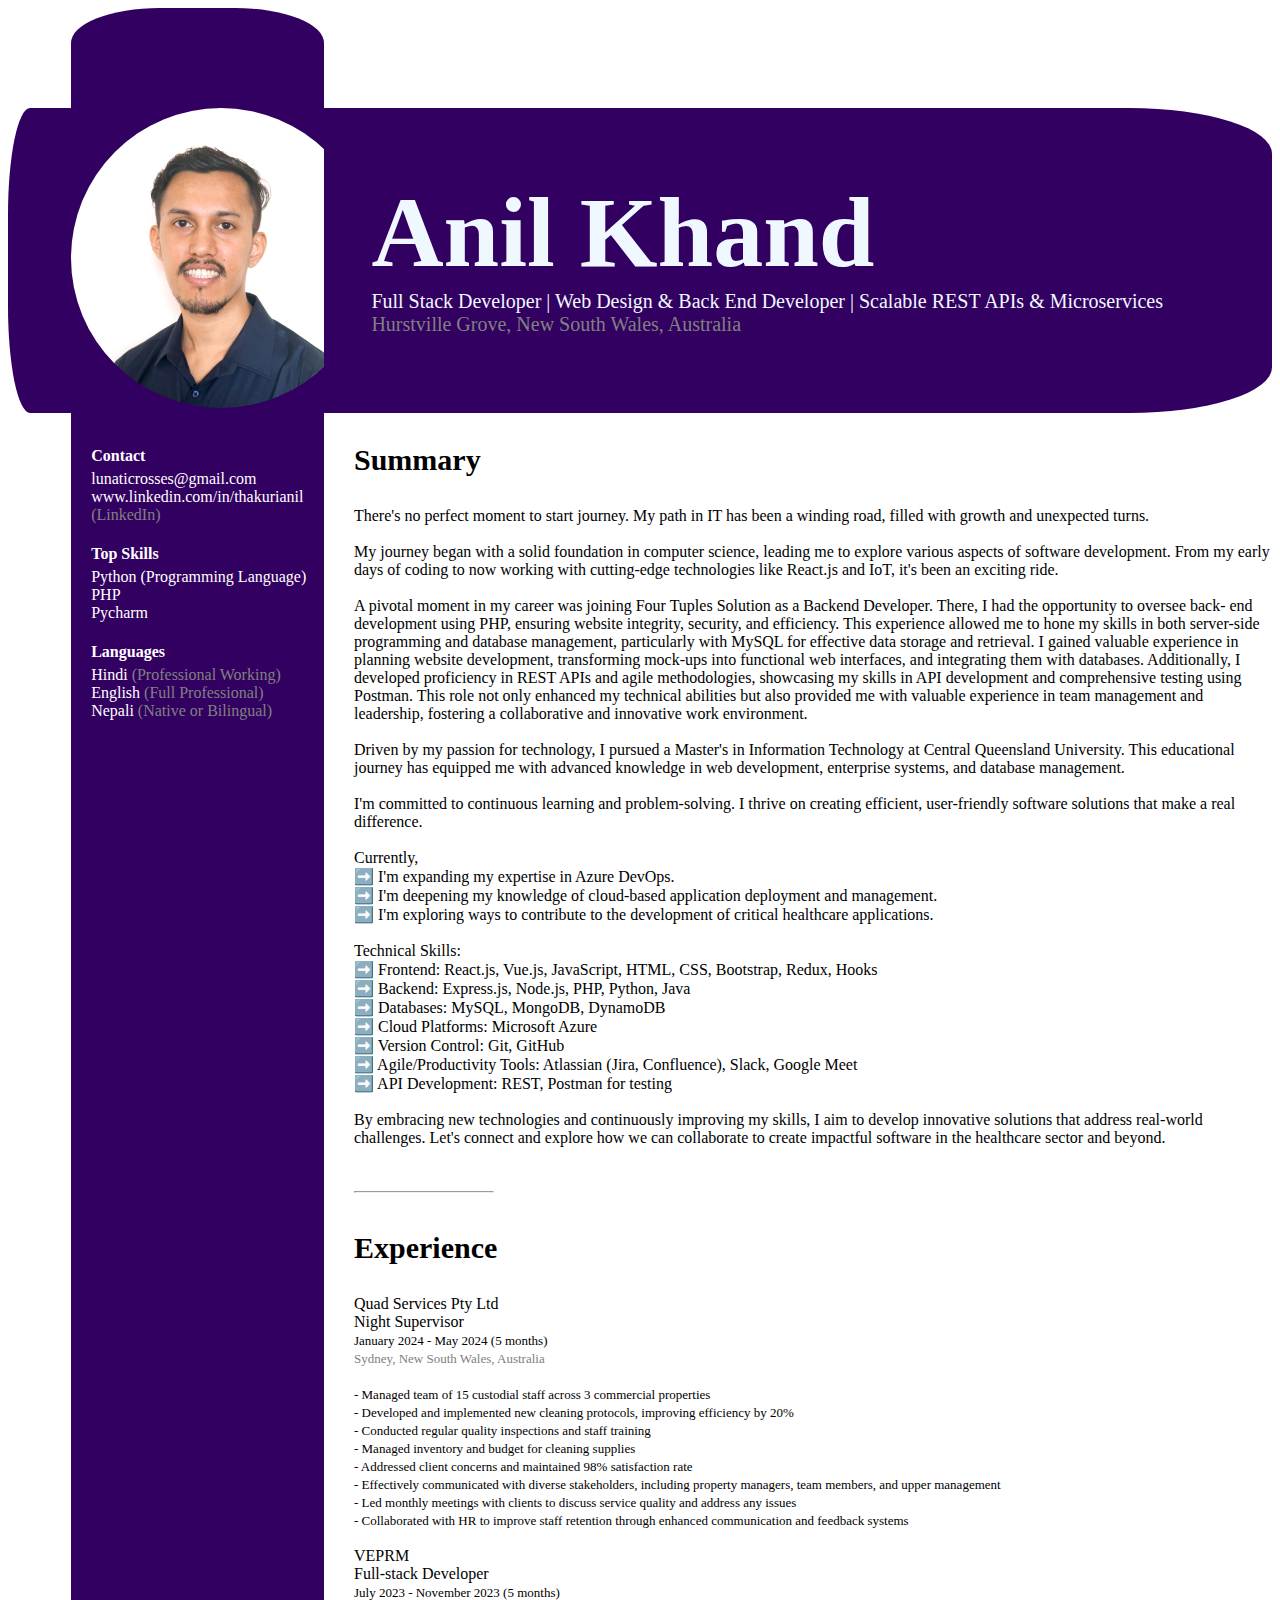
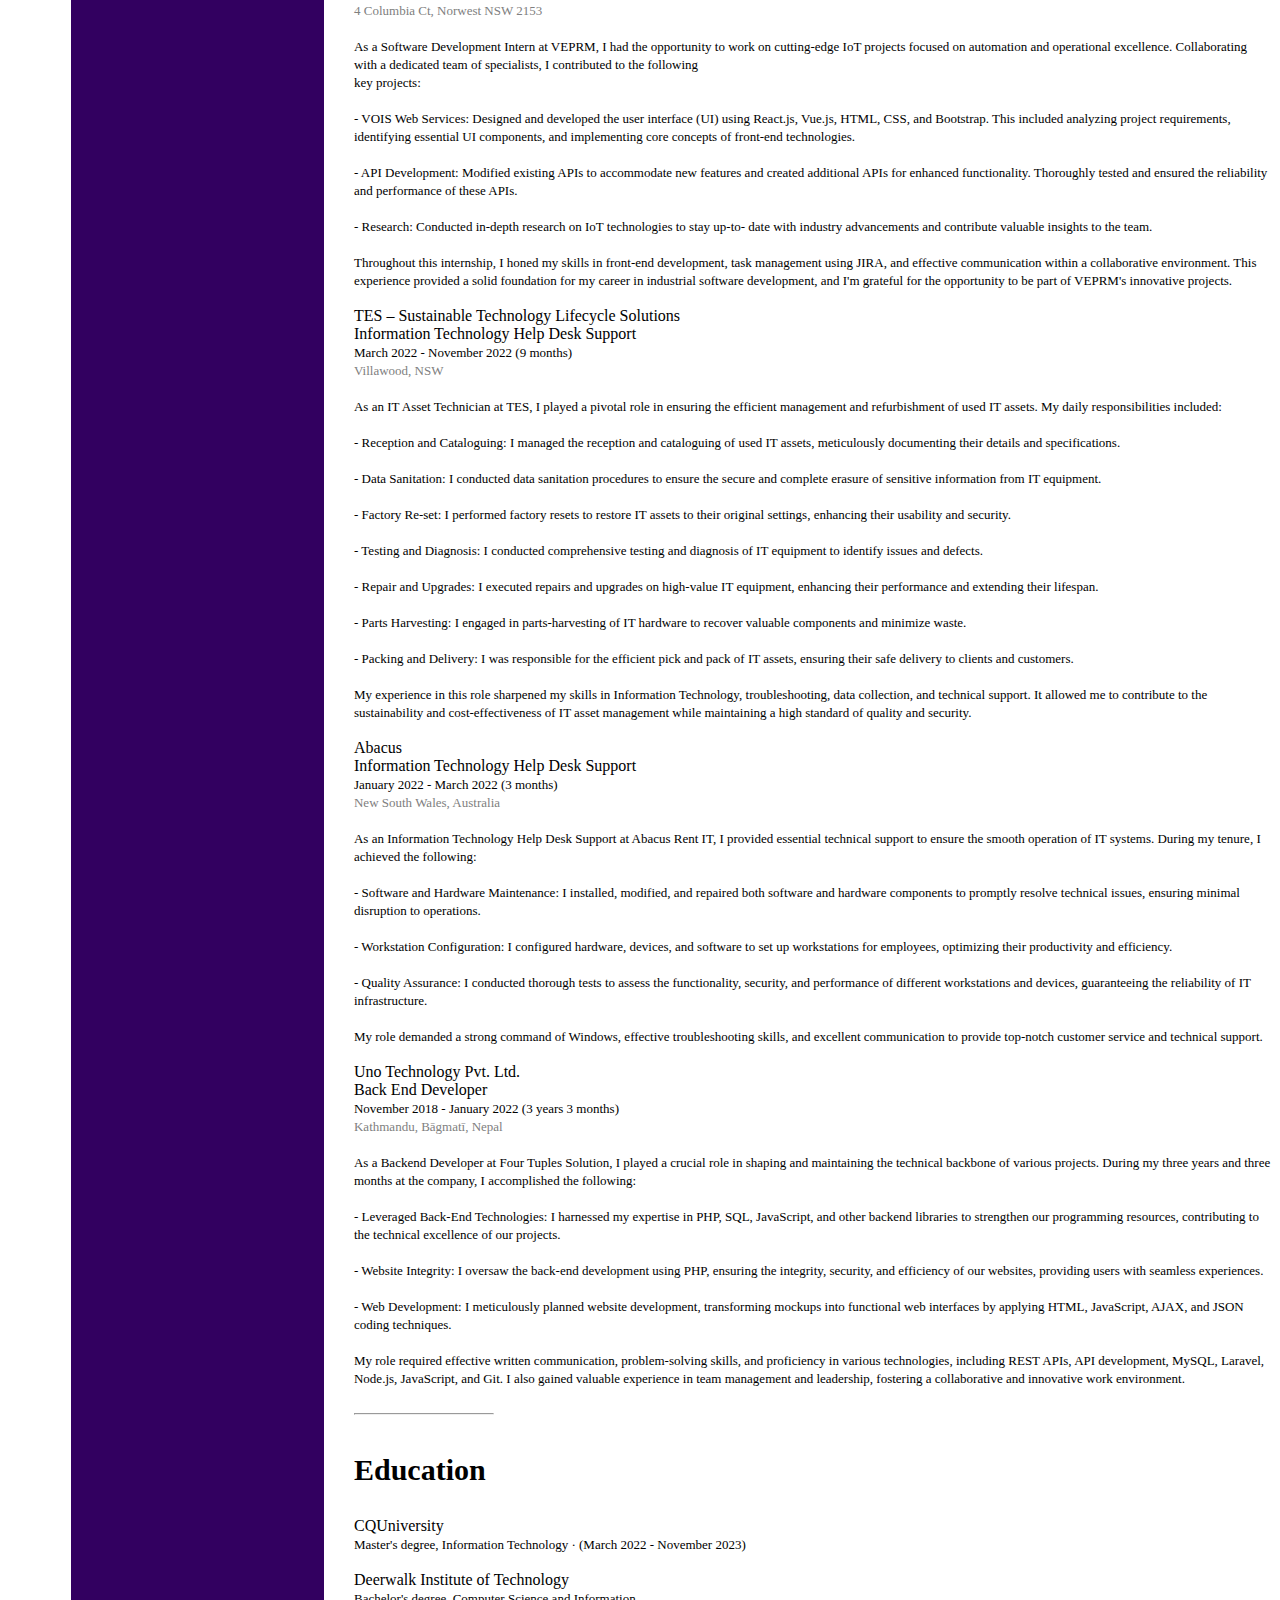
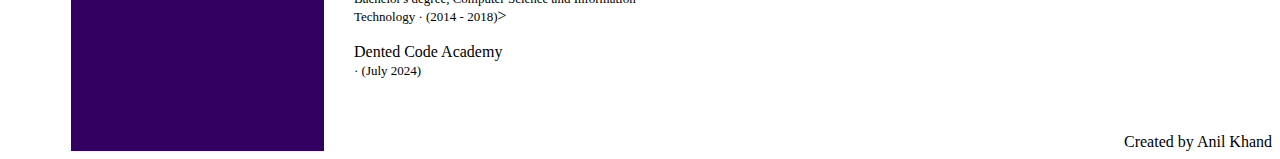
==== commit 43348668: "CV completed using grid" ====
--- a/CV_Grid.html
+++ b/CV_Grid.html
@@ -27,7 +27,7 @@
             <H1>Anil Khand</H1>
             <p1>
                 Full Stack Developer | Web Design & Back End Developer | Scalable
-                REST APIs & Microservices 
+                REST APIs & Microservices
                 <br>
                 <color>Hurstville Grove, New South Wales, Australia</color>
 
@@ -35,7 +35,7 @@
 
 
         </div>
-        <div class="grid7"></div>
+        <!-- <div class="grid7"></div> -->
         <div class="grid8">
             <div>
                 <h4>Contact</h4>
--- a/index.css
+++ b/index.css
@@ -1,24 +1,25 @@
-
-.grid-container{
+.grid-container {
     width: auto;
     height: auto;
     display: grid;
     /* grid-template-columns: repeat(3, 5% 16% 79%); */
     grid-template-columns: repeat(3, 5% 20% 75%);
 
-    grid-template-rows: 90px 300px 200px 50px;
+    grid-template-rows: auto auto auto auto;
     /* gap: 10px; */
     /* padding: 10px; */
 }
 
-.grid1{
+.grid1 {
     grid-column: 1/4;
     grid-row: 1/1;
 }
-label{
+
+label {
     cursor: pointer;
 }
-.grid2{
+
+.grid2 {
     grid-column: 2/3;
     grid-row: 1/1;
     height: 100px;
@@ -28,11 +29,13 @@
 
 
 }
-.grid3{
+
+.grid3 {
     grid-column: 3/3;
     /* background-color: black; */
 }
-.grid4{
+
+.grid4 {
     grid-column: 1/1;
     grid-row: 2/3;
     background-color: rgb(50, 0, 96);
@@ -40,45 +43,50 @@
     border-bottom-left-radius: 35%;
 
 }
-.grid5{
+
+.grid5 {
     grid-column: 2/2;
     grid-row: 2/3;
     background-color: rgb(50, 0, 96);
     font-size: large;
 }
 
-.grid6{
+.grid6 {
     grid-column: 3/4;
     grid-row: 2/3;
     background-color: rgb(50, 0, 96);
+    border-bottom-right-radius: 15%;
+    border-top-right-radius: 15%;
 }
-.grid7{
+
+.grid7 {
     grid-column: 1/1;
     grid-row: 3/3;
- 
+
 }
-.grid8{
+
+.grid8 {
     grid-column: 2/3;
     grid-row: 3/3;
     background-color: rgb(50, 0, 96);
-    height: 1400%;
+    /* height: 1450%; */
 }
 
-.grid9{
+.grid9 {
     grid-column: 3/3;
     grid-row: 3/3;
 }
 
-.grid6 > H1{
+.grid6>H1 {
     color: aliceblue;
     text-align: left;
     margin-bottom: 0%;
     font-size: 100px;
     padding-left: 5%;
-    font-family:Cambria, Cochin, Georgia, Times, 'Times New Roman', serif;
+    font-family: Cambria, Cochin, Georgia, Times, 'Times New Roman', serif;
 }
 
-.grid5 > img{
+.grid5>img {
     height: 300px;
     width: 300px;
     border-radius: 100%;
@@ -87,57 +95,59 @@
     /* border-radius: outet(2px); */
 }
 
-p1{
+p1 {
     font-size: 20px;
     color: aliceblue;
     padding-left: 5%;
 }
 
 
-div > h4{
+div>h4 {
     margin-bottom: 5px;
 }
 
-.grid8 > div{
-    padding-left: 20px; 
+.grid8>div {
+    padding-left: 20px;
     padding-top: 5%;
-    color:white; 
+    color: white;
     font-size: medium;
 }
 
-color{
-    color:gray;
+color {
+    color: gray;
     /* opacity: 75%; */
 }
 
 
-.grid9 > div{
+.grid9>div {
     padding-left: 30px;
     /* background-color: blueviolet; */
     /* display: flex; */
     /* justify-content: flex-end; */
 }
 
-hr{
-    width: 15%; 
+hr {
+    width: 15%;
     float: left;
 }
 
-font{
+font {
     font-size: small;
 }
 
-h3{
+h3 {
     font-size: 30px;
 
 }
-footer{
+
+footer {
     /* grid-column: 3/3; */
     /* grid-row: 3/3; */
     text-align: right;
     /* background: lightpink; */
 }
-p1 > color{
+
+p1>color {
     color: gray;
     padding-left: 5%;
 }